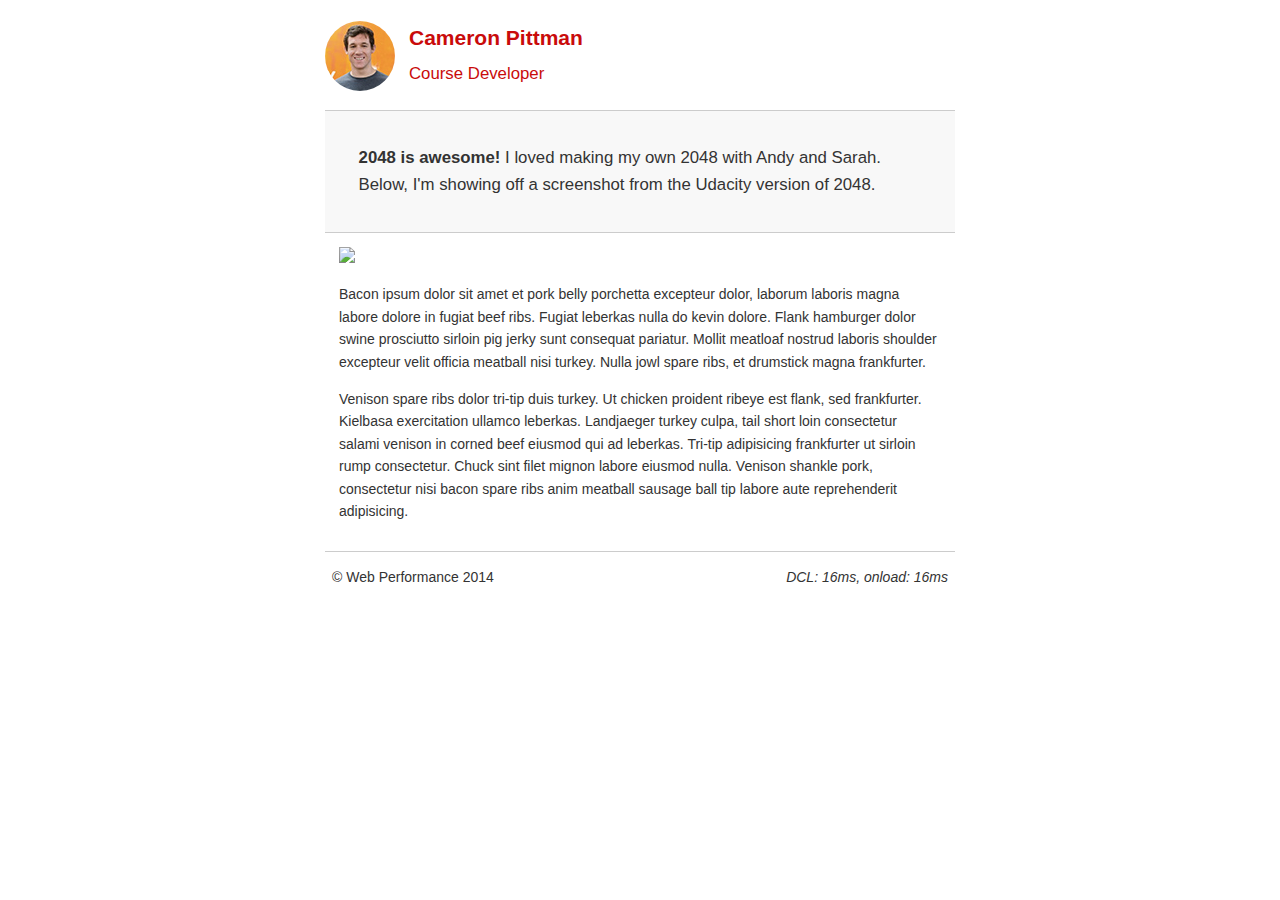
==== project-2048.html @ 8c317b24 "missing files" ====
<!DOCTYPE html>
<html lang="en">
  <head>
    <meta charset="utf-8">
    <meta name="viewport" content="width=device-width, initial-scale=1">
    <meta name="description" content=" FILL ME IN ">
    <meta name="author" content=" FILL ME IN ">
    <title>Cameron Pittman: Portfolio</title>

    <!-- Hmm, what is the impact of web fonts on speed? Measure it... -->
    <!-- <link href="//fonts.googleapis.com/css?family=Open+Sans:400,700" rel="stylesheet"> -->

    <link href="css/style.css" rel="stylesheet">
    <link href="css/print.css" rel="stylesheet">

    <script>
      (function(w,g){w['GoogleAnalyticsObject']=g;
      w[g]=w[g]||function(){(w[g].q=w[g].q||[]).push(arguments)};w[g].l=1*new Date();})(window,'ga');

      // Optional TODO: replace with your Google Analytics profile ID.
      ga('create', 'UA-XXXX-Y');
      ga('send', 'pageview');
    </script>
    <script src="//www.google-analytics.com/analytics.js"></script>
    <script src="js/perfmatters.js"></script>
  </head>

  <body>
    <header>
      <a href="/"><img src="img/profilepic.jpg"></a>
      <p>Cameron Pittman<br><span>Course Developer</span></p>
    </header>

    <div class="container">
      <div class="hero">
        <strong>2048 is awesome!</strong> I loved making my own 2048 with Andy and Sarah. Below, I'm showing off a screenshot from the Udacity version of 2048.
      </div>

      <div class="content">

        <img class="img-responsive" src="http://cameronwp.github.io/udportfolio/img/2048.png">

        <p>Bacon ipsum dolor sit amet et pork belly porchetta excepteur dolor, laborum laboris magna labore dolore in fugiat beef ribs. Fugiat leberkas nulla do kevin dolore. Flank hamburger dolor swine prosciutto sirloin pig jerky sunt consequat pariatur. Mollit meatloaf nostrud laboris shoulder excepteur velit officia meatball nisi turkey. Nulla jowl spare ribs, et drumstick magna frankfurter.</p>

        <p>Venison spare ribs dolor tri-tip duis turkey. Ut chicken proident ribeye est flank, sed frankfurter. Kielbasa exercitation ullamco leberkas. Landjaeger turkey culpa, tail short loin consectetur salami venison in corned beef eiusmod qui ad leberkas. Tri-tip adipisicing frankfurter ut sirloin rump consectetur. Chuck sint filet mignon labore eiusmod nulla. Venison shankle pork, consectetur nisi bacon spare ribs anim meatball sausage ball tip labore aute reprehenderit adipisicing.</p>

    </div>

    <footer>
      <p>&copy; Web Performance 2014 <span id="crp-stats"></span></p>
    </footer>
  </body>
</html>
---- css/style.css ----
html {
  font-size: 100%;
  overflow-y: scroll;
  -webkit-tap-highlight-color: rgba(0,0,0,0);
  -ms-text-size-adjust: 100%;
  -webkit-text-size-adjust: none;
}
body { margin: 0; font-size: 14px; line-height: 1.61; font-weight: 400; }
body, button, input, select, textarea { font-family: 'Open Sans', sans-serif; color: #333; }

a { color: #12C; }
a:visited { color: #61C; }
a:focus { outline: thin dotted; }
a:hover, a:active { color: #c00; outline: 0; }

b, strong { font-weight: bold; }
pre, code { font-family: monospace, monospace; font-size: 1em; }
ul, ol { margin: 1em 0; padding: 0 0 0 20px; }
img { border: 0; max-width: 100%; }

body { background: #fff; }
header, footer, .container { max-width: 45em; margin: 0 auto; }

header { padding: 0 0.5em; color: #C90B0B; }
header img { border-radius: 40px; float: left; }
header p { font-size:1.5em; font-weight: bold; padding-left: 4em;}
header p span { font-size: 0.8em; font-weight: normal;}

.hero { padding: 2em; background-color: #f8f8f8; font-size:1.2em;
  border-bottom: 1px solid #ccc;
  border-top: 1px solid #ccc;
}

.content { padding: 1em 1em; }
.content li { list-style-type: none; font-size: 1.1em;}
li img { float:left; padding-right: 1em; }
li p { font-size: 0.9em; font-style: italic; }

footer {
  padding: 0 0.5em;
  border-top: 1px solid #ccc;
}
footer span { float: right; font-style: italic; }

/* Smartphones (portrait) */
@media only screen and (max-width: 480px) {
  body { font-size: 12px;}
  header p { padding-left: 4.5em;}
}
---- css/print.css ----
@media print {
  * { background: transparent !important; color: black !important; text-shadow: none !important; filter:none !important; -ms-filter: none !important; }
  a, a:visited { color: #444 !important; text-decoration: underline; }
  a[href]:after { content: " (" attr(href) ")"; }
  tr, img { page-break-inside: avoid; }
  img { max-width: 100% !important; }
  @page { margin: 0.5cm; }
  p, h2, h3 { orphans: 3; widows: 3; }
  h2, h3{ page-break-after: avoid; }
}
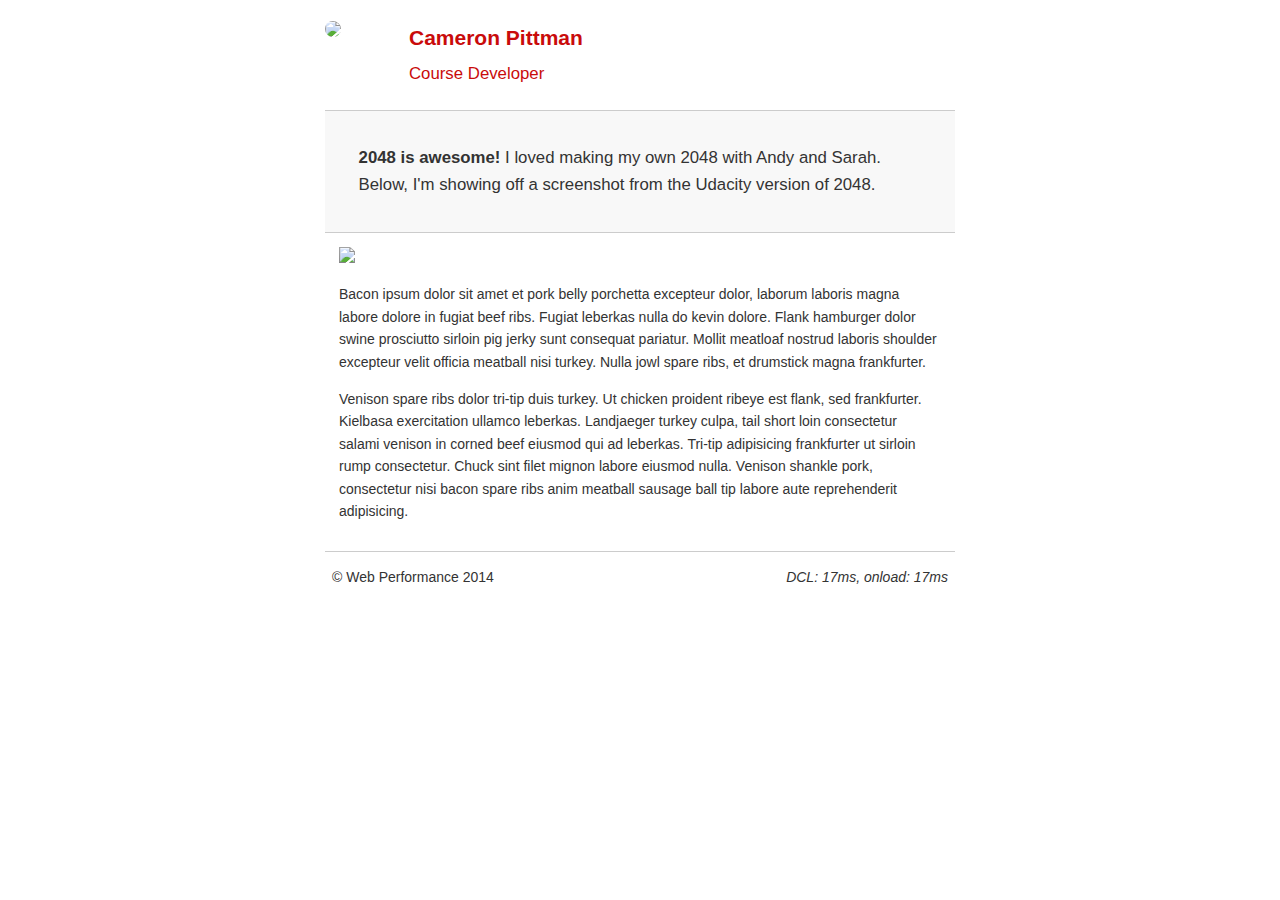
==== commit 172bb082: "Update project-2048.html" ====
--- a/project-2048.html
+++ b/project-2048.html
@@ -27,7 +27,7 @@
 
   <body>
     <header>
-      <a href="/"><img src="img/profilepic.jpg"></a>
+      <a href="/"><img src="img/profilepic-min.jpg"></a>
       <p>Cameron Pittman<br><span>Course Developer</span></p>
     </header>
 
--- a/css/style.css
+++ b/css/style.css
@@ -41,9 +41,3 @@
   border-top: 1px solid #ccc;
 }
 footer span { float: right; font-style: italic; }
-
-/* Smartphones (portrait) */
-@media only screen and (max-width: 480px) {
-  body { font-size: 12px;}
-  header p { padding-left: 4.5em;}
-}
